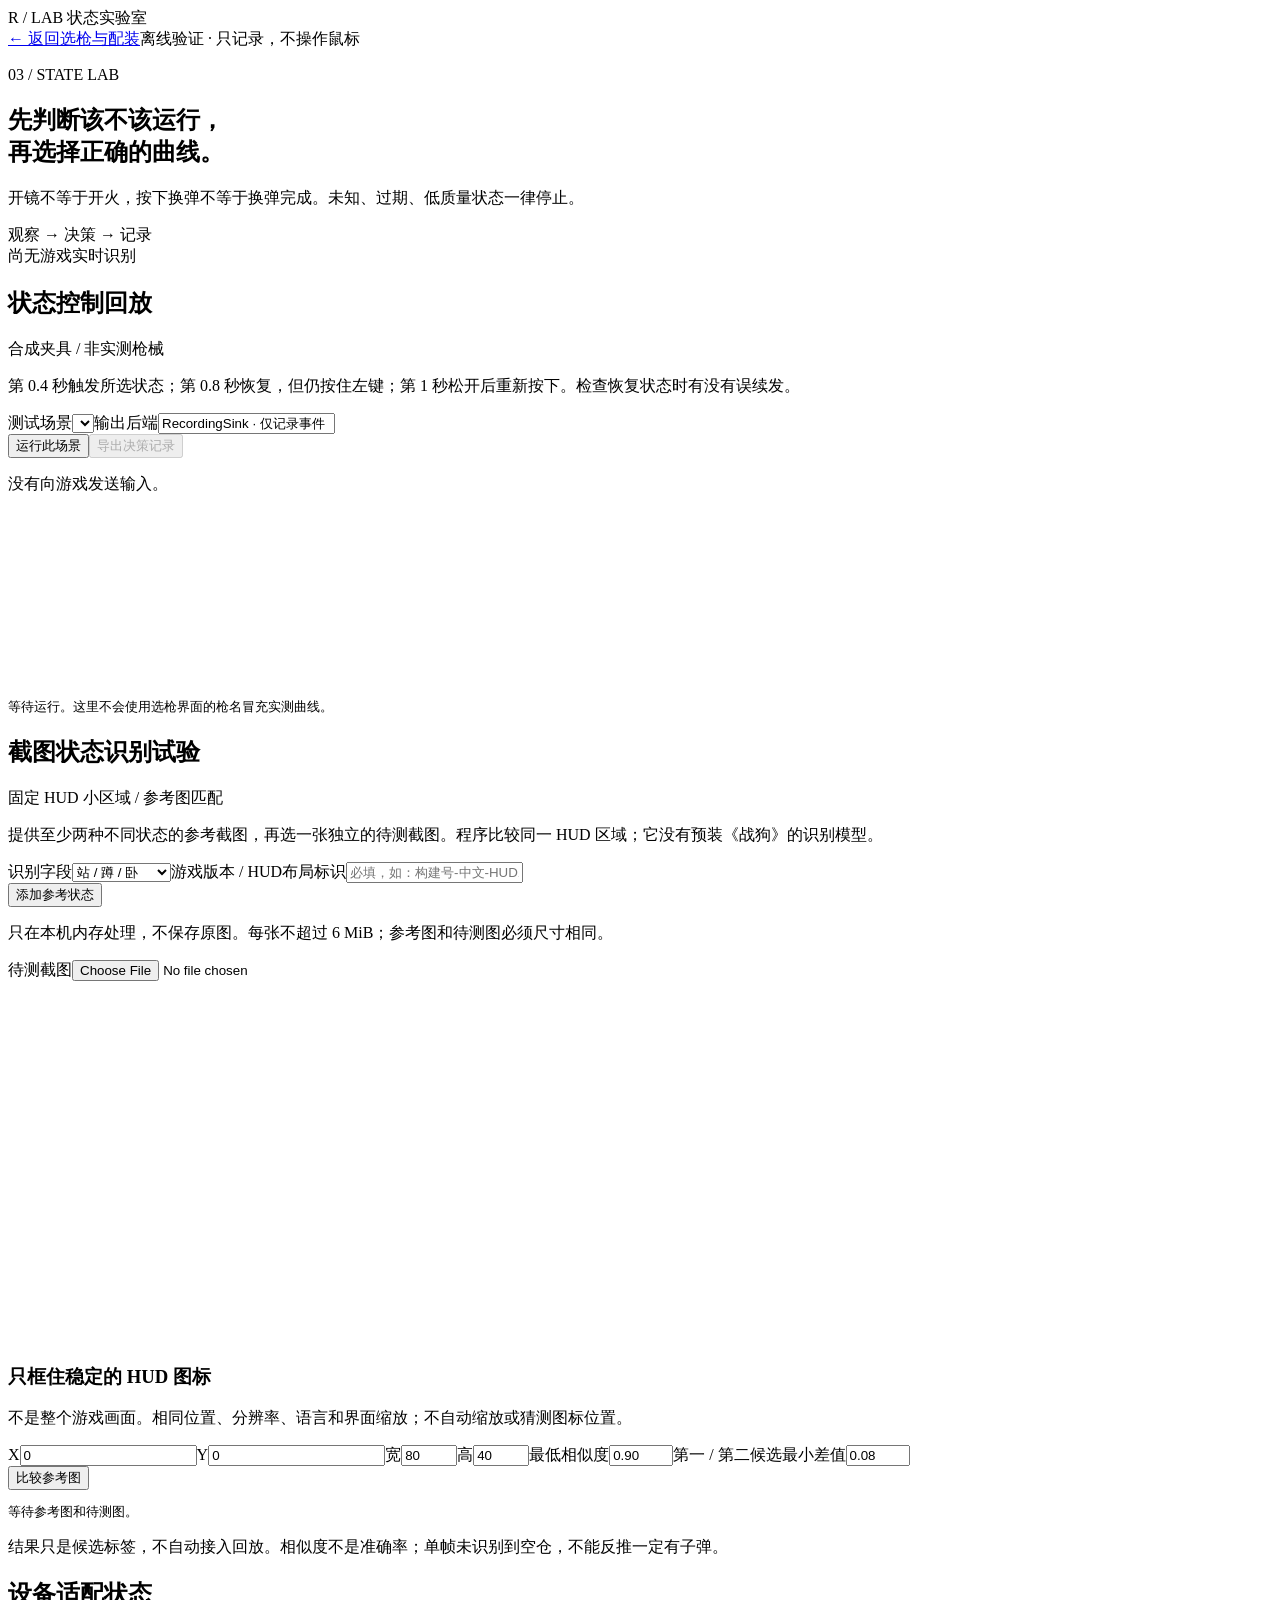
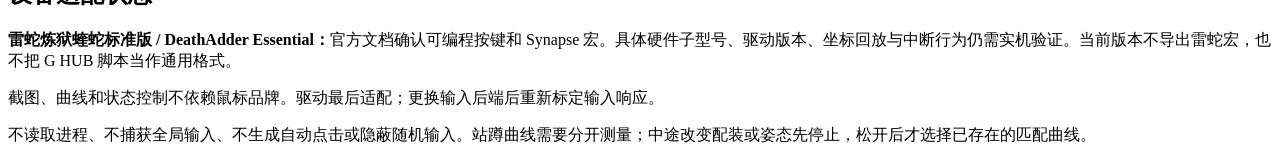
==== src/recoil_lab/web/state.html @ 1165782c "feat: add offline state feedback lab and Razer capability notes Add full-snapshot fail-closed record" ====
<!doctype html>
<html lang="zh-CN"><head><meta charset="utf-8"><meta name="viewport" content="width=device-width,initial-scale=1"><title>Recoil Lab · 状态实验室</title><link rel="stylesheet" href="/style.css"></head>
<body><header><div class="brand">R / LAB <span>状态实验室</span></div><a href="/">← 返回选枪与配装</a><span class="tag">离线验证 · 只记录，不操作鼠标</span></header>
<main><section class="intro"><div><p class="eyebrow">03 / STATE LAB</p><h1>先判断该不该运行，<br>再选择正确的曲线。</h1><p>开镜不等于开火，按下换弹不等于换弹完成。未知、过期、低质量状态一律停止。</p></div><div class="counter">观察 → 决策 → 记录<br>尚无游戏实时识别</div></section>
<div id="lab-message" role="status" aria-live="polite"></div>
<section class="panel"><div class="row"><h2>状态控制回放</h2><span class="pill">合成夹具 / 非实测枪械</span></div><p>第 0.4 秒触发所选状态；第 0.8 秒恢复，但仍按住左键；第 1 秒松开后重新按下。检查恢复状态时有没有误续发。</p>
<div class="form-grid"><label>测试场景<select id="scenario"></select></label><label>输出后端<input value="RecordingSink · 仅记录事件" readonly></label></div>
<button id="run-state" class="primary">运行此场景</button><button id="export-state" disabled>导出决策记录</button><p id="state-summary" class="warning">没有向游戏发送输入。</p><div class="canvas-wrap"><canvas id="state-chart" width="1000" height="170" aria-label="状态控制时间线"></canvas></div><pre id="state-output">等待运行。这里不会使用选枪界面的枪名冒充实测曲线。</pre></section>
<section class="panel capture"><div class="row"><h2>截图状态识别试验</h2><span class="pill">固定 HUD 小区域 / 参考图匹配</span></div><p>提供至少两种不同状态的参考截图，再选一张独立的待测截图。程序比较同一 HUD 区域；它没有预装《战狗》的识别模型。</p>
<div class="capture-grid"><div><div class="form-grid"><label>识别字段<select id="hud-field"><option value="pose">站 / 蹲 / 卧</option><option value="action">动作状态</option><option value="ads">开镜 / 腰射</option><option value="ammo">空仓 / 非空仓</option></select></label><label>游戏版本 / HUD布局标识<input id="hud-layout" placeholder="必填，如：构建号-中文-HUD100%"></label></div>
<div id="references"></div><button id="add-ref">添加参考状态</button><p class="muted">只在本机内存处理，不保存原图。每张不超过 6 MiB；参考图和待测图必须尺寸相同。</p>
<label class="upload">待测截图<input type="file" id="hud-query" accept="image/png,image/jpeg,image/webp"></label><div class="canvas-wrap"><canvas id="hud-preview" width="800" height="360"></canvas></div></div>
<div><h3>只框住稳定的 HUD 图标</h3><p class="muted">不是整个游戏画面。相同位置、分辨率、语言和界面缩放；不自动缩放或猜测图标位置。</p><div class="form-grid"><label>X<input id="hud-x" type="number" value="0" min="0"></label><label>Y<input id="hud-y" type="number" value="0" min="0"></label><label>宽<input id="hud-w" type="number" value="80" min="8" max="512"></label><label>高<input id="hud-h" type="number" value="40" min="8" max="512"></label><label>最低相似度<input id="hud-threshold" type="number" value="0.90" min="0.8" max="1" step="0.01"></label><label>第一 / 第二候选最小差值<input id="hud-margin" type="number" value="0.08" min="0.01" max="0.5" step="0.01"></label></div>
<button id="compare-hud" class="primary">比较参考图</button><pre id="hud-output">等待参考图和待测图。</pre><p class="warning">结果只是候选标签，不自动接入回放。相似度不是准确率；单帧未识别到空仓，不能反推一定有子弹。</p></div></div></section>
<section class="panel"><h2>设备适配状态</h2><p><strong>雷蛇炼狱蝰蛇标准版 / DeathAdder Essential：</strong>官方文档确认可编程按键和 Synapse 宏。具体硬件子型号、驱动版本、坐标回放与中断行为仍需实机验证。当前版本不导出雷蛇宏，也不把 G HUB 脚本当作通用格式。</p><p>截图、曲线和状态控制不依赖鼠标品牌。驱动最后适配；更换输入后端后重新标定输入响应。</p></section>
<footer><p>不读取进程、不捕获全局输入、不生成自动点击或隐蔽随机输入。站蹲曲线需要分开测量；中途改变配装或姿态先停止，松开后才选择已存在的匹配曲线。</p></footer></main><script src="/state.js" defer></script></body></html>
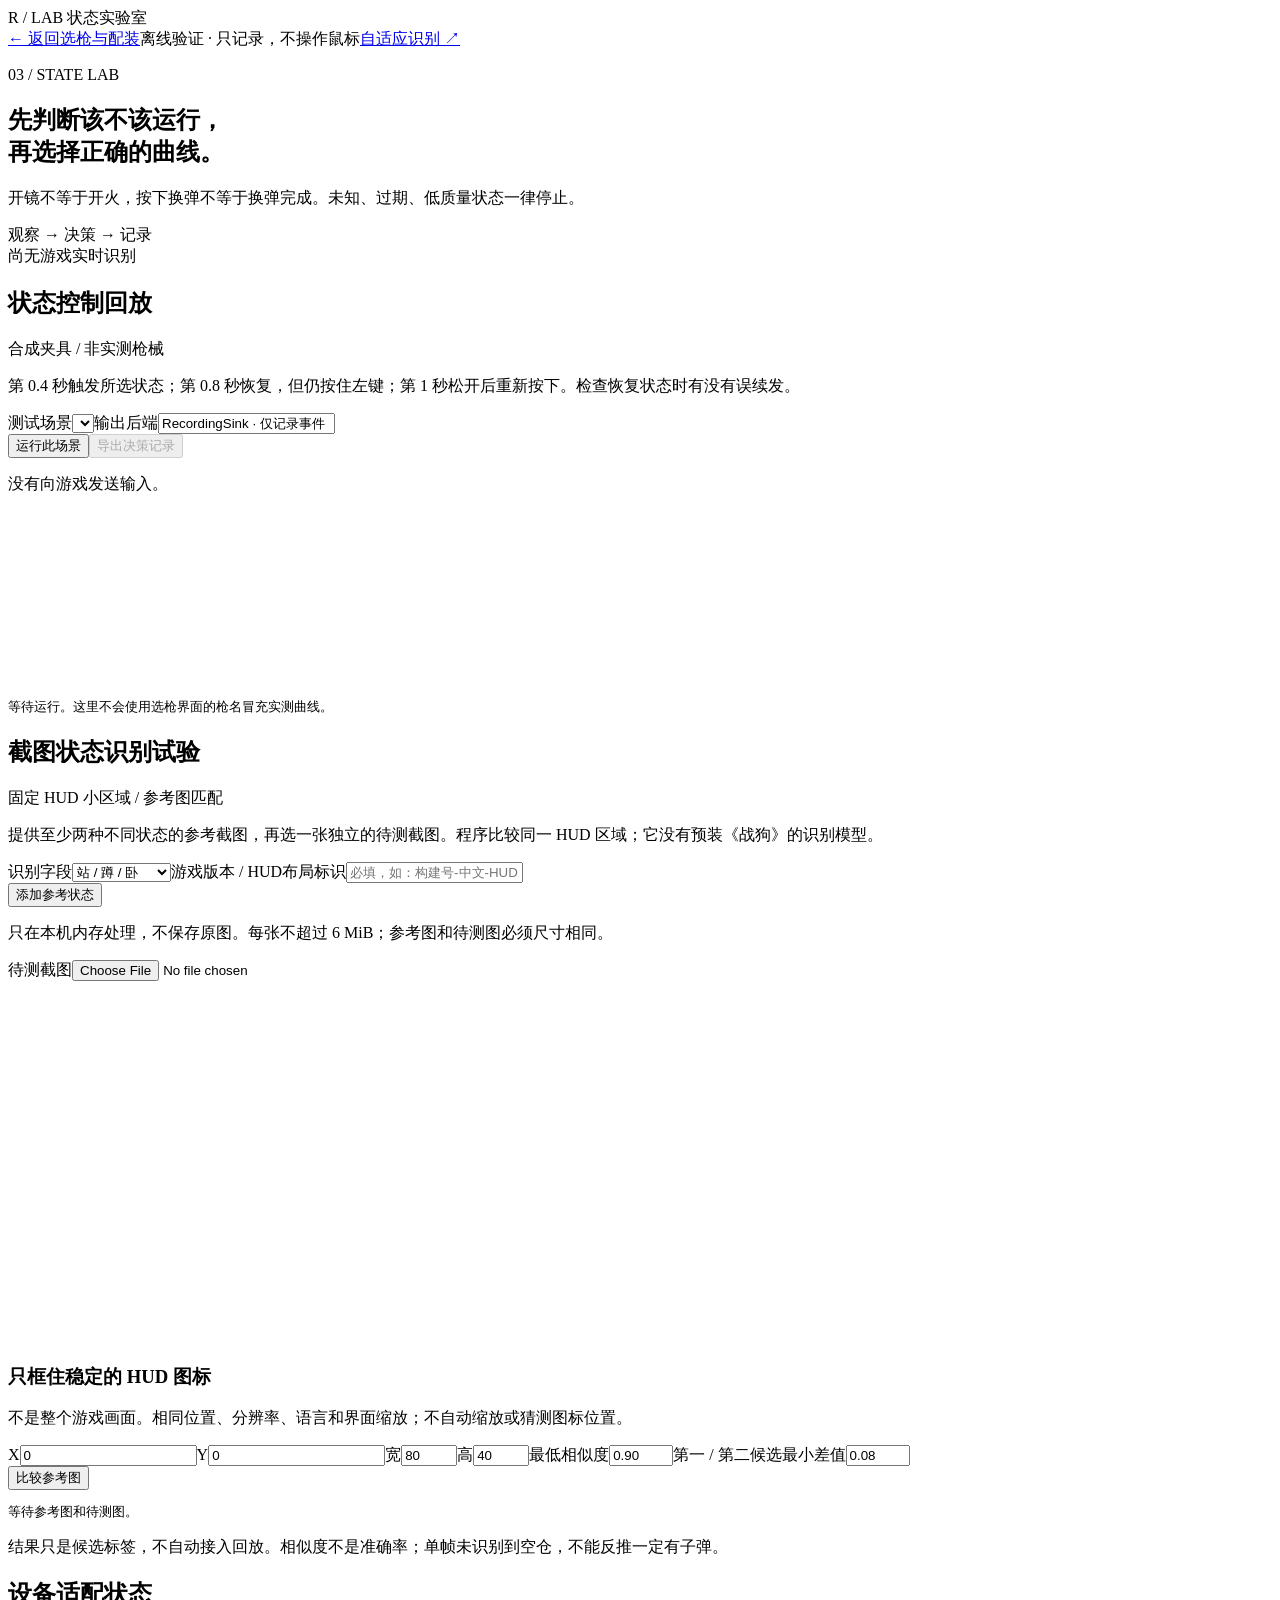
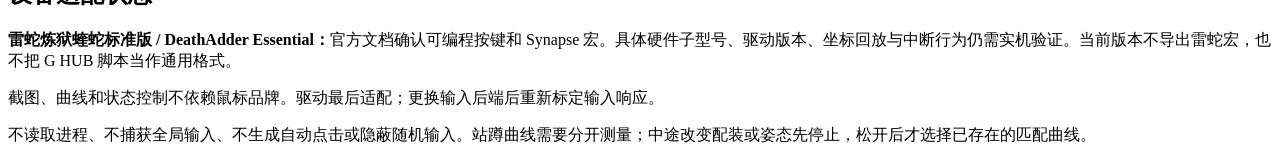
==== commit 69acf43d: "feat: add offline resolution-aware HUD localization and temporal confirmation V0.4 adds bounded mult" ====
--- a/src/recoil_lab/web/state.html
+++ b/src/recoil_lab/web/state.html
@@ -1,6 +1,6 @@
 <!doctype html>
 <html lang="zh-CN"><head><meta charset="utf-8"><meta name="viewport" content="width=device-width,initial-scale=1"><title>Recoil Lab · 状态实验室</title><link rel="stylesheet" href="/style.css"></head>
-<body><header><div class="brand">R / LAB <span>状态实验室</span></div><a href="/">← 返回选枪与配装</a><span class="tag">离线验证 · 只记录，不操作鼠标</span></header>
+<body><header><div class="brand">R / LAB <span>状态实验室</span></div><a href="/">← 返回选枪与配装</a><span class="tag">离线验证 · 只记录，不操作鼠标</span><a href="/adaptive.html">自适应识别 ↗</a></header>
 <main><section class="intro"><div><p class="eyebrow">03 / STATE LAB</p><h1>先判断该不该运行，<br>再选择正确的曲线。</h1><p>开镜不等于开火，按下换弹不等于换弹完成。未知、过期、低质量状态一律停止。</p></div><div class="counter">观察 → 决策 → 记录<br>尚无游戏实时识别</div></section>
 <div id="lab-message" role="status" aria-live="polite"></div>
 <section class="panel"><div class="row"><h2>状态控制回放</h2><span class="pill">合成夹具 / 非实测枪械</span></div><p>第 0.4 秒触发所选状态；第 0.8 秒恢复，但仍按住左键；第 1 秒松开后重新按下。检查恢复状态时有没有误续发。</p>
